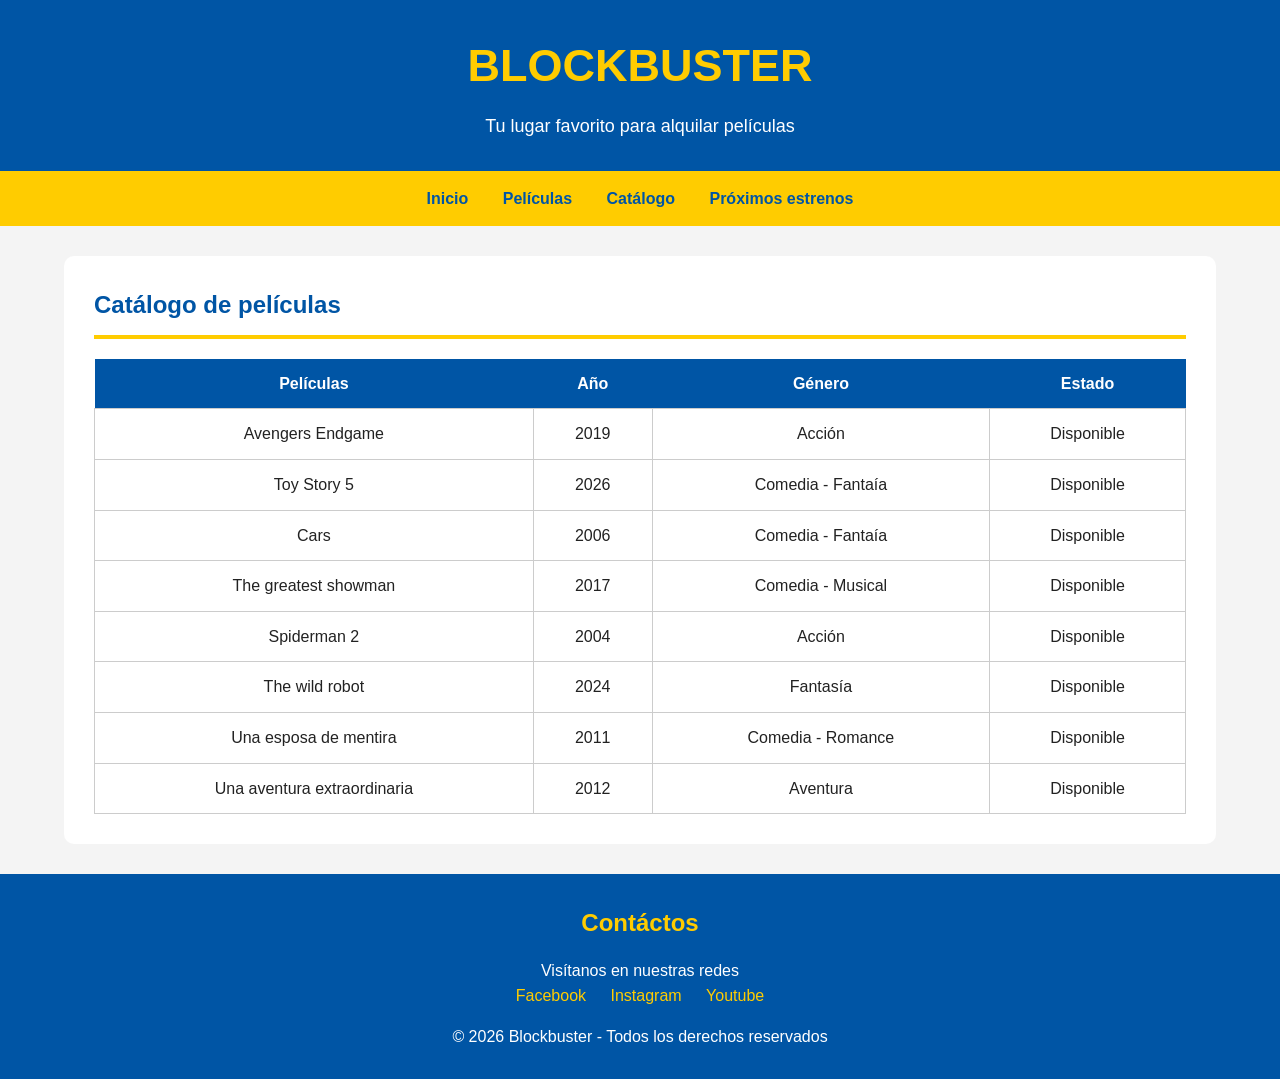
==== catalogo.html @ 6ca0b10c "Ordenamiento de pestañas" ====
<!DOCTYPE html>
<html lang="en">
<head>
    <meta charset="UTF-8">
    <meta http-equiv="X-UA-Compatible" content="IE=edge">
    <meta name="viewport" content="width=device-width, initial-scale=1.0">
    <link rel="stylesheet" href="css/styles.css">
    <title>Document</title>
</head>
<body>
     <!-- Web semantica para películas -->
     <header>
        <h1>BLOCKBUSTER</h1>
        <P>Tu lugar favorito para alquilar películas</P>
     </header>
     <nav>
            <ul>
                <a href="index.html">Inicio</a>
                <a href="peliculas.html">Películas</a>
                <a href="catalogo.html">Catálogo</a>
                <a href="proximos.html">Próximos estrenos</a>
            </ul>
        </nav>
    <main>
        <section>
            <h2>Catálogo de películas</h2>
            <table>
                <thead>
                    <tr>
                        <th>Películas</th>
                        <th>Año</th>
                        <th>Género</th>
                        <th>Estado</th>
                    </tr>
                </thead>
        
                <tbody>
                    <tr>
                        <td>Avengers Endgame</td>
                        <td>2019</td>
                        <td>Acción</td>
                        <td>Disponible</td>
                    </tr>
                </tbody>
        
                <tbody>
                    <tr>
                        <td>Toy Story 5</td>
                        <td>2026</td>
                        <td>Comedia - Fantaía</td>
                        <td>Disponible</td>
                    </tr>
                </tbody>
        
                <tbody>
                    <tr>
                        <td>Cars</td>
                        <td>2006</td>
                        <td>Comedia - Fantaía</td>
                        <td>Disponible</td>
                    </tr>
                </tbody>
        
                <tbody>
                    <tr>
                        <td>The greatest showman</td>
                        <td>2017</td>
                        <td>Comedia - Musical</td>
                        <td>Disponible</td>
                    </tr>
                </tbody>
        
                <tbody>
                    <tr>
                        <td>Spiderman 2</td>
                        <td>2004</td>
                        <td>Acción</td>
                        <td>Disponible</td>
                    </tr>
                </tbody>
        
                <tbody>
                    <tr>
                        <td>The wild robot</td>
                        <td>2024</td>
                        <td>Fantasía</td>
                        <td>Disponible</td>
                    </tr>
                </tbody>
        
                <tbody>
                    <tr>
                        <td>Una esposa de mentira</td>
                        <td>2011</td>
                        <td>Comedia - Romance</td>
                        <td>Disponible</td>
                    </tr>
                </tbody>
        
                <tbody>
                    <tr>
                        <td>Una aventura extraordinaria</td>
                        <td>2012</td>
                        <td>Aventura</td>
                        <td>Disponible</td>
                    </tr>
                </tbody>
            </table>
        </section>
    </main>
    <footer>
        <h2>Contáctos</h2>
        <p>Visítanos en nuestras redes</p>
        <a href="https://www.facebook.com/" target="_blank">Facebook</a>

        <a href="https://www.instagram.com/" target="_blank">Instagram</a>

        <a href="https://www.youtube.com/" target="_blank">Youtube</a>

        <p>© 2026 Blockbuster - Todos los derechos reservados</p>
     </footer>
</body>
</html>
---- css/styles.css ----
/* Configuración general */

* {
    box-sizing: border-box;
    margin: 0;
    padding: 0;
}


/* Estilos del cuerpo */

body {
    font-family: Arial, sans-serif;
    background-color: #f4f4f4;
    color: #222222;
    line-height: 1.6;
}


/* Encabezado */

header {
    background-color: #0055a5;
    color: #ffcc00;
    text-align: center;
    padding: 30px;
}

header h1 {
    font-size: 45px;
    margin-bottom: 10px;
}

header p {
    color: white;
    font-size: 18px;
}


/* Menú de navegación */

nav {
    background-color: #ffcc00;
    text-align: center;
    padding: 15px;
}

nav a {
    color: #0055a5;
    text-decoration: none;
    font-weight: bold;
    margin: 0 15px;
}

nav a:hover {
    color: #000000;
}


/* Contenido principal */

main {
    width: 90%;
    max-width: 1200px;
    margin: 30px auto;
}


/* Secciones */

section {
    background-color: white;
    margin-bottom: 30px;
    padding: 30px;
    border-radius: 10px;
}

section h2 {
    color: #0055a5;
    margin-bottom: 15px;
    border-bottom: 4px solid #ffcc00;
    padding-bottom: 10px;
}


/* Imagen principal */

section img {
    max-width: 100%;
    display: block;
    margin: 20px auto;
    border-radius: 8px;
}


/* Contenedor de películas */

.peliculas {
    display: flex;
    gap: 20px;
    justify-content: center;
}


/* Tarjetas de películas */

article {
    width: 100%;
    background-color: #f5f5f5;
    border: 3px solid #0055a5;
    border-radius: 10px;
    padding: 15px;
    text-align: center;
    display: flex;
    flex-direction: column;
    justify-content: space-between;
}

article img {
    width: 100%;
    height: 400px;
    object-fit: cover;
    margin: 0 0 15px 0;
}

article h3 {
    color: #0055a5;
    margin-bottom: 10px;
}

article a {
    display: inline-block;
    background-color: #0055a5;
    color: white;
    padding: 10px 15px;
    margin-top: 15px;
    text-decoration: none;
    border-radius: 5px;
}

article a:hover {
    background-color: #ffcc00;
    color: #0055a5;
}


/* Tabla */

table {
    width: 100%;
    border-collapse: collapse;
    margin-top: 20px;
}

th {
    background-color: #0055a5;
    color: white;
    padding: 12px;
}

td {
    padding: 12px;
    border: 1px solid #cccccc;
    text-align: center;
}

tbody tr:nth-child(even) {
    background-color: #f2f2f2;
}


/* Formulario */

form {
    max-width: 600px;
    margin: auto;
}

form label {
    display: block;
    margin-top: 15px;
    font-weight: bold;
    color: #0055a5;
}

form input,
form select,
form textarea {
    width: 100%;
    padding: 10px;
    margin-top: 5px;
    border: 2px solid #cccccc;
    border-radius: 5px;
    font-size: 16px;
}

form textarea {
    resize: vertical;
}

button {
    background-color: #0055a5;
    color: white;
    border: none;
    padding: 12px 20px;
    margin-top: 20px;
    border-radius: 5px;
    cursor: pointer;
    font-size: 16px;
}

button:hover {
    background-color: #ffcc00;
    color: #0055a5;
}


/* Footer */

footer {
    background-color: #0055a5;
    color: white;
    text-align: center;
    padding: 30px;
}

footer h2 {
    color: #ffcc00;
    margin-bottom: 15px;
}

footer a {
    color: #ffcc00;
    text-decoration: none;
    margin: 0 10px;
}

footer a:hover {
    color: white;
}

footer p {
    margin-top: 15px;
}

/* Contenedor de las películas */
.peliculas {
    display: grid;
    grid-template-columns: repeat(4, 1fr); /* Crea 4 columnas iguales por fila */
    gap: 20px; /* Espacio de separación entre los artículos para que no estén pegados */
    padding: 20px 0;
}
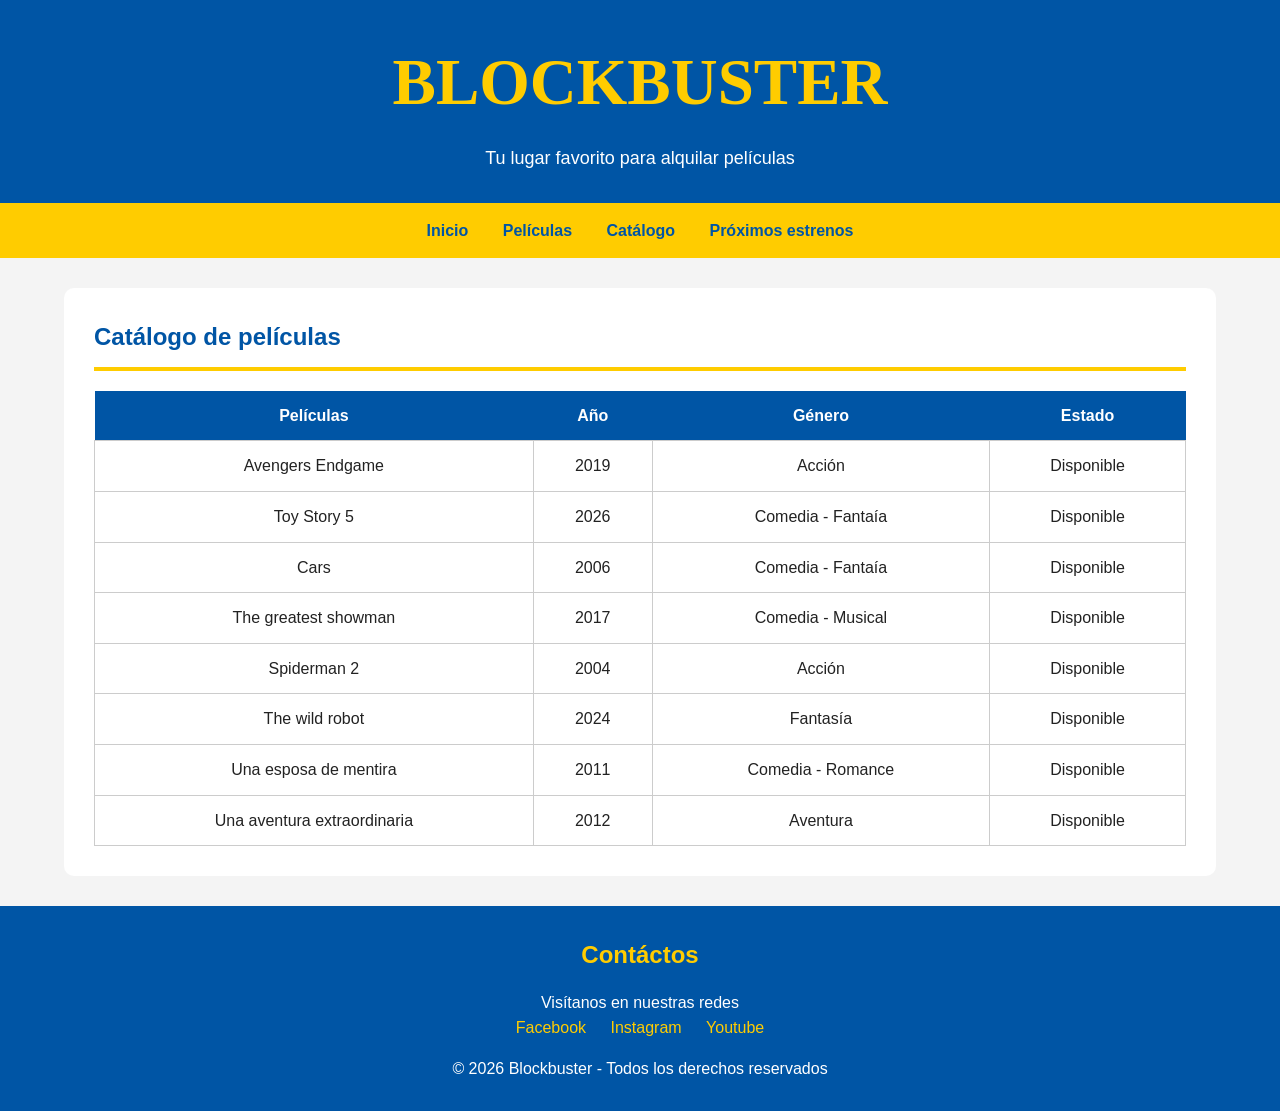
==== commit eca84be4: "Añadiendo otros detalles de nombres e iconos" ====
--- a/catalogo.html
+++ b/catalogo.html
@@ -4,8 +4,9 @@
     <meta charset="UTF-8">
     <meta http-equiv="X-UA-Compatible" content="IE=edge">
     <meta name="viewport" content="width=device-width, initial-scale=1.0">
+    <link rel="icon" href="images/icono.webp" type="images">
     <link rel="stylesheet" href="css/styles.css">
-    <title>Document</title>
+    <title>Catálogo de peliculas</title>
 </head>
 <body>
      <!-- Web semantica para películas -->
--- a/css/styles.css
+++ b/css/styles.css
@@ -27,8 +27,9 @@
 }
 
 header h1 {
-    font-size: 45px;
+    font-size: 65px;
     margin-bottom: 10px;
+    font-family: Impact;
 }
 
 header p {
